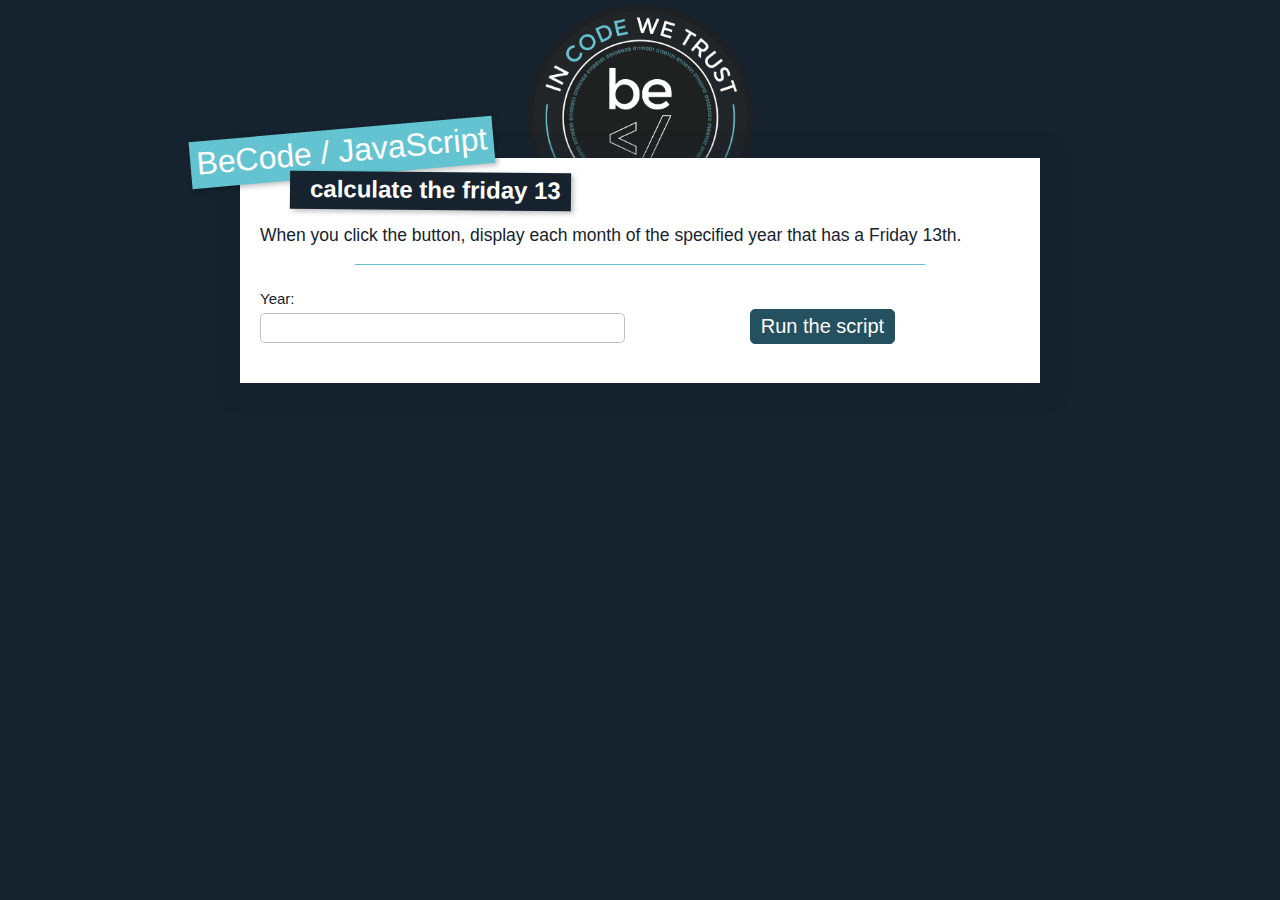
==== 03-dates/05-get-spooky-fridays-Optional/index.html @ 2cb8e45b "Add write-it 1-2" ====
<!DOCTYPE html>
<html lang="en">
    <head>
        <meta charset="UTF-8" />
        <title>BeCode/JavaScript - calculate the friday 13</title>

        <link href="https://fonts.googleapis.com/css?family=Montserrat" rel="stylesheet" />
        <link rel="stylesheet" href="../../_shared/css/normalize.css" />
        <link rel="stylesheet" href="../../_shared/css/styles.css" />
    </head>
    <body>
        <div class="container">
            <header>
                <h1>BeCode / JavaScript</h1>
                <h2>
                    <strong>calculate the friday 13</strong>
                </h2>
            </header>
            <div class="content">
                <section class="explain">
                    <p>When you click the button, display each month of the specified year that has a Friday 13th.</p>
                </section>
                <section class="material">
                    <form action="#" method="post">
                        <div class="field">
                            <label for="year">Year:</label>
                            <input type="text" name="year" id="year" />
                        </div>
                        <div class="actions">
                            <button type="button" id="run">Run the script</button>
                        </div>
                    </form>
                </section>

            </div>
        </div>

        <script src="./script.js"></script>
    </body>
</html>
---- _shared/css/styles.css ----
/* becode/javascript
 *
 * /_shared/css/styles.css - Shared styles for javascript exercices
 *
 * coded by leny@BeCode
 * started at 26/10/2018
 */

:root {
    --main-blue: #16232E;
    --light-blue: #63C3D1;
    --alt-blue: #245060;
}

html {
    height: 100%;
    background: var(--main-blue) url(../img/becode-seal.png) top .5rem center no-repeat;
    background-size: auto 25vh;
    font-family: -apple-system, BlinkMacSystemFont, "Segoe UI", Helvetica, Arial, sans-serif, "Apple Color Emoji", "Segoe UI Emoji", "Segoe UI Symbol";
    font-size: 62.5%;
    color: var(--main-blue);
    box-sizing: border-box;
}

*, *:before, *:after {
    box-sizing: inherit;
}

body {
    height: 100%;
    padding-top: 17.5vh;
}

.container {
    position: relative;
    width: 66%;
    max-width: 80rem;
    margin: 0 auto;
}

header h1 {
    position: absolute;
    top: -5rem;
    left: -5rem;
    padding: .4rem .6rem .6rem;
    background: var(--light-blue);
    font: normal 3.2rem "Monserrat", sans-serif;
    color: white;
    transform: rotate(-5deg);
    box-shadow: .25rem .25rem .5rem rgba(0, 0, 0, .25);
}

header h2 {
    position: absolute;
    top: -.5rem;
    left: 5rem;
    padding: .4rem 1rem .6rem 2rem;
    background: var(--main-blue);
    font: normal 2.4rem "Monserrat", sans-serif;
    color: white;
    transform: rotate(.5deg);
    box-shadow: .25rem .25rem .5rem rgba(0, 0, 0, .25);
}

header h2 span {
    display: block;
    position: absolute;
    top: -0.75rem;
    left: -3.75rem;
    width: 5.2rem;
    height: 5.2rem;
    background: var(--alt-blue);
    border-radius: 100%;
    box-shadow: .25rem .25rem .5rem rgba(0, 0, 0, .25);
    line-height: 5.2rem;
    text-align: center;
    transform: rotate(7.5deg);
}

.content {
    min-height: 25vh;
    background: white;
    box-shadow: .25rem .25rem 2.5rem var(--main-blue);
    padding: 5rem 2rem 2rem;
}

section.explain {
    font-size: 1.75rem;
    line-height: 1.25;
}

section.explain::after {
    content: "";
    display: block;
    width: 75%;
    height: 1px;
    margin: 0 auto 2.5rem;
    background: var(--light-blue);
}

form {
    display: flex;
    justify-content: space-between;
    flex-wrap: wrap;
}

.field {
    position: relative;
    flex: 0 0 48%;
    margin: 0 auto 2rem;
}

.field.dob {
    flex: 0 0 30%;
    margin: 0 auto 4rem;
}

.field label {
    display: block;
    margin: 0 auto .5rem;
    font-size: 1.5rem;
}

.field input, .field select {
    display: block;
    width: 100%;
    padding: .5rem 1rem;
    border: .1rem solid silver;
    border-radius: .5rem;
    font-size: 1.6rem;
}

.field select {
    height: 100%;
}

.field input[readonly] {
    background: #efefef;
    color: #666;
}

.field.with-indicator input {
    padding-right: 6rem;
}

.field.with-indicator .indicator {
    position: absolute;
    right: 1rem;
    bottom: .7rem;
    font-size: 1.4rem;
    color: var(--light-blue);
}

.field.slot {
    flex: 0 0 23%;
}

.actions {
    display: flex;
    justify-content: center;
    align-items: center;
    flex: 1;
}

.actions button, .field.slot button {
    display: block;
    min-width: 10rem;
    margin: 0 .5rem;
    padding: .5rem 1rem;
    border: .1rem solid var(--alt-blue);
    border-radius: .5rem;
    background: var(--alt-blue);
    font-size: 2rem;
    color: white;
    cursor: pointer;
    transition: color .1s ease-in-out, background-color .1s ease-in-out, border-color .25s ease-in-out;
}

.actions button:hover, .field.slot button:hover {
    color: var(--main-blue);
    background-color: white;
    border-color: var(--main-blue);
}

.field.slot input {
    text-align: center;
}

.field.slot button {
    width: 100%;
    margin: .5rem auto;
}

#target, .target {
    margin: 0 auto 2rem;
    font-size: 2rem;
    text-align: center;
}

figure {
    height: 33vh;
}

figure img {
    display: block;
    max-width: 100%;
    max-height: 100%;
}

table {
    width: 100%;
    border: .1rem solid var(--light-blue);
    border-collapse: collapse;
}

table tr td {
    margin: 0 auto 2rem;
    padding: .5rem;
    border: .1rem solid var(--light-blue);
    font-size: 1.5rem;
    text-align: center;
}

dl dt {
    float: left;
    margin-right: .5rem;
    font-size: 1.6rem;
    color: var(--alt-blue);
}

dl dd {
    margin: 0 auto 1rem;
    font-size: 1.6rem;
}

input.error {
    border-color: red;
}
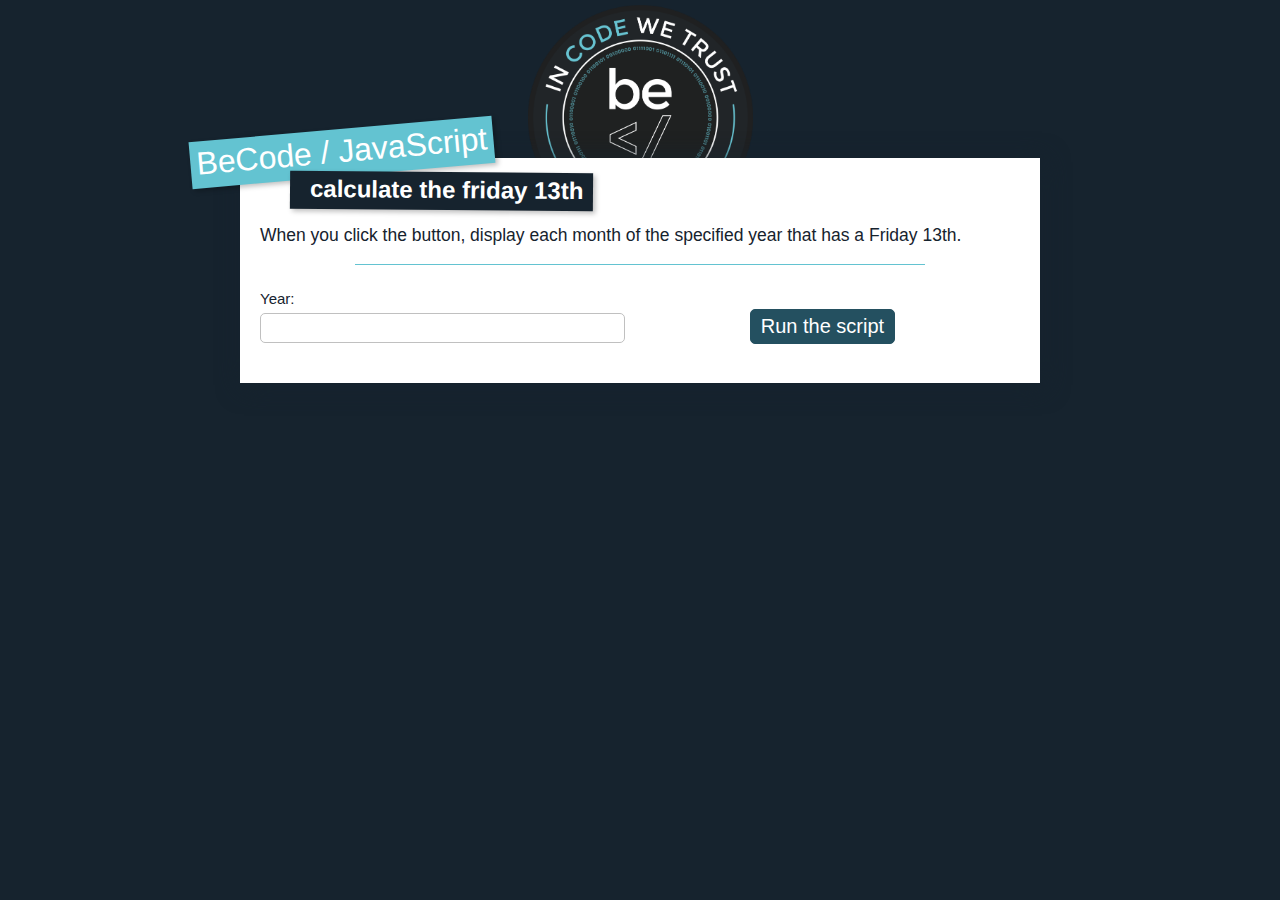
==== commit fa24d22b: "Refactor" ====
--- a/03-dates/05-get-spooky-fridays-Optional/index.html
+++ b/03-dates/05-get-spooky-fridays-Optional/index.html
@@ -13,7 +13,7 @@
             <header>
                 <h1>BeCode / JavaScript</h1>
                 <h2>
-                    <strong>calculate the friday 13</strong>
+                    <strong>calculate the friday 13th</strong>
                 </h2>
             </header>
             <div class="content">
